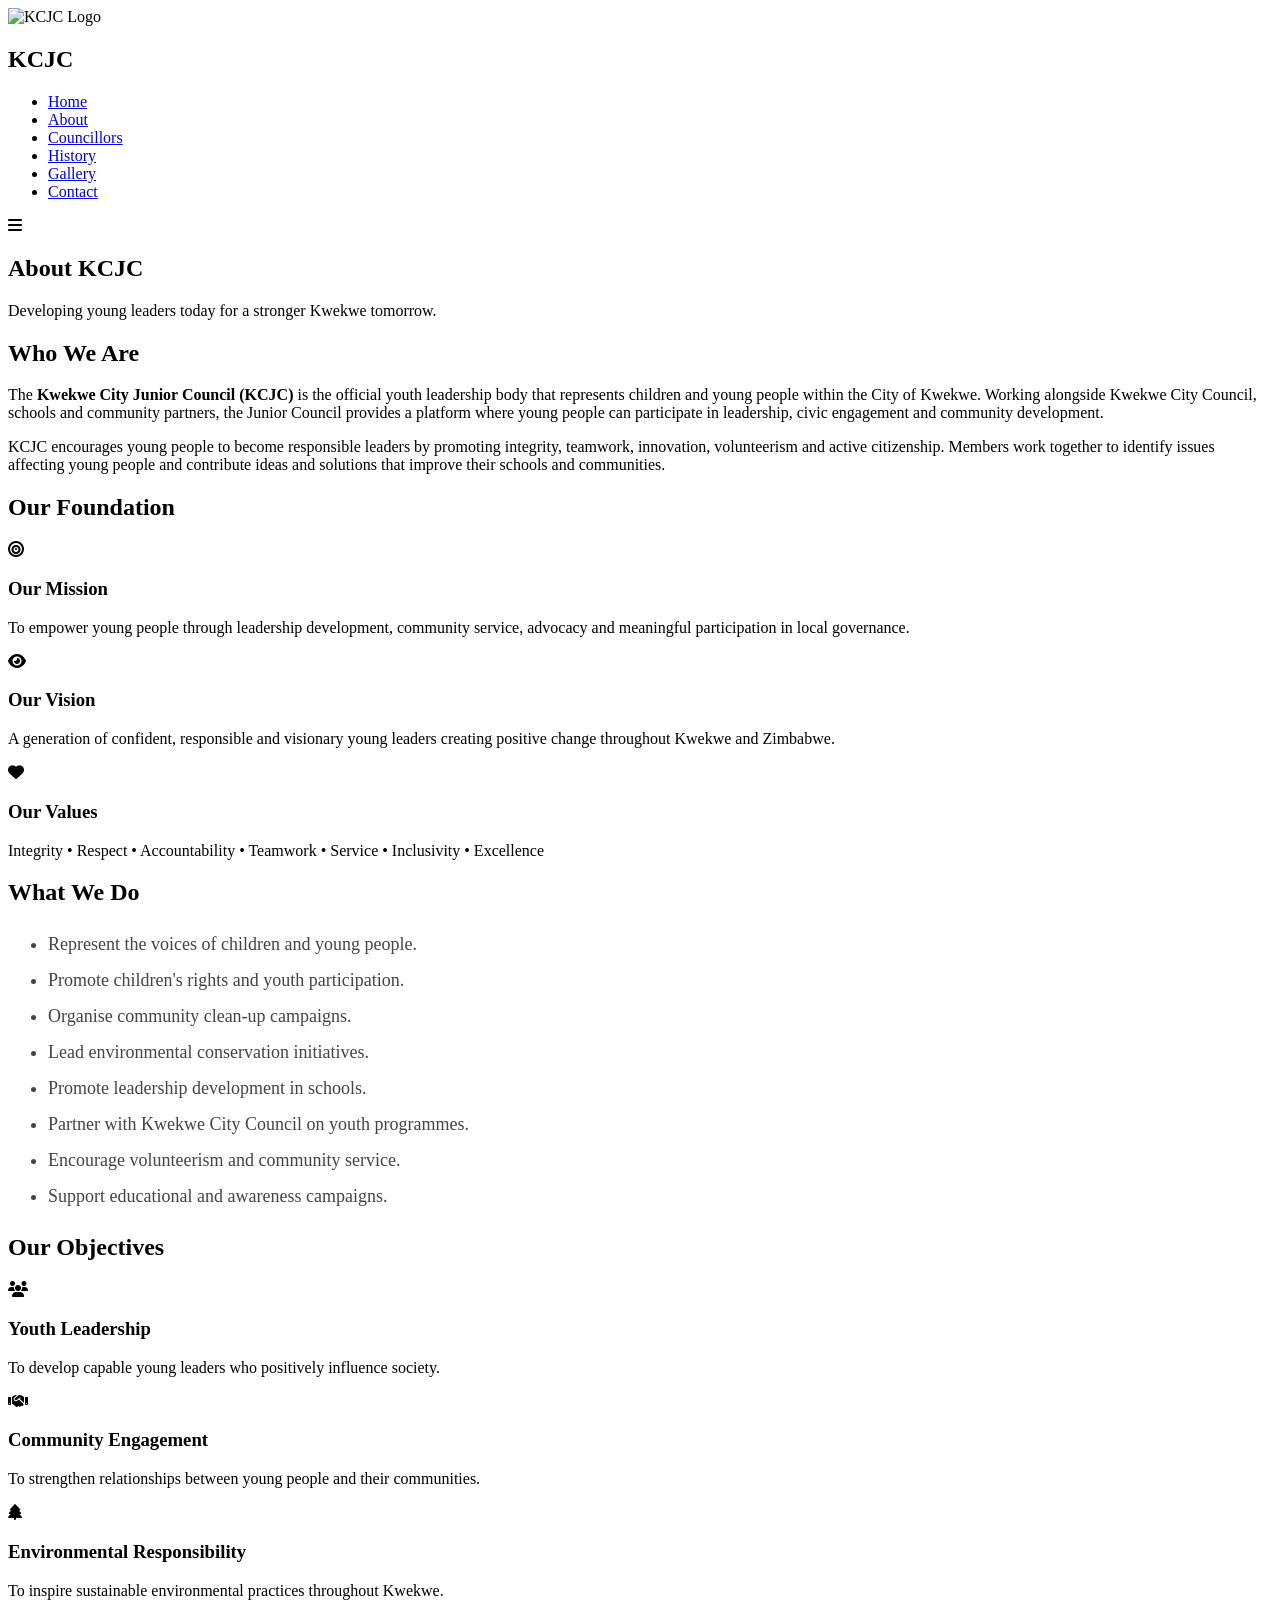
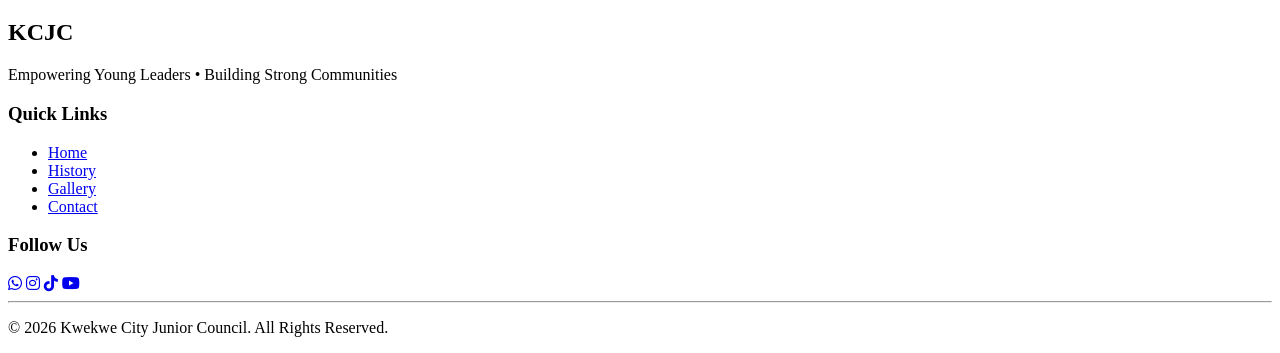
==== about.html @ a3c8c60a "Initial webpage upload" ====
<!DOCTYPE html>
<html lang="en">

<head>

<meta charset="UTF-8">
<meta name="viewport" content="width=device-width, initial-scale=1.0">

<title>KCJC | About Us</title>

<link rel="stylesheet" href="css/index.css">

<link href="https://fonts.googleapis.com/css2?family=Poppins:wght@300;400;500;600;700;800&display=swap" rel="stylesheet">

<link rel="stylesheet"
href="https://cdnjs.cloudflare.com/ajax/libs/font-awesome/6.5.2/css/all.min.css">

</head>

<body>

<!-- ================= NAVIGATION ================= -->

<header>

<nav class="navbar">

<div class="logo">

<img src="images/logo.png" alt="KCJC Logo">

<h2>KCJC</h2>

</div>

<ul class="nav-links">

<li><a href="index.html">Home</a></li>

<li><a href="about.html" class="active">About</a></li>

<li><a href="councillors.html">Councillors</a></li>

<li><a href="history.html">History</a></li>

<li><a href="gallery.html">Gallery</a></li>

<li><a href="contact.html">Contact</a></li>

</ul>

<div class="hamburger">

<i class="fas fa-bars"></i>

</div>

</nav>

</header>

<!-- ================= HERO ================= -->

<section class="hero">

<div class="overlay"></div>

<div class="hero-content">

<h1>About KCJC</h1>

<p>
Developing young leaders today for a stronger Kwekwe tomorrow.
</p>

</div>

</section>

<!-- ================= ABOUT ================= -->

<section class="history">

<div class="container">

<h2>Who We Are</h2>

<p>

The <strong>Kwekwe City Junior Council (KCJC)</strong> is the official youth leadership body that represents children and young people within the City of Kwekwe. Working alongside Kwekwe City Council, schools and community partners, the Junior Council provides a platform where young people can participate in leadership, civic engagement and community development.

</p>

<p>

KCJC encourages young people to become responsible leaders by promoting integrity, teamwork, innovation, volunteerism and active citizenship. Members work together to identify issues affecting young people and contribute ideas and solutions that improve their schools and communities.

</p>

</div>

</section>

<!-- ================= MISSION VISION VALUES ================= -->

<section class="projects">

<h2>Our Foundation</h2>

<div class="project-grid">

<div class="project">

<i class="fas fa-bullseye"></i>

<h3>Our Mission</h3>

<p>

To empower young people through leadership development, community service, advocacy and meaningful participation in local governance.

</p>

</div>

<div class="project">

<i class="fas fa-eye"></i>

<h3>Our Vision</h3>

<p>

A generation of confident, responsible and visionary young leaders creating positive change throughout Kwekwe and Zimbabwe.

</p>

</div>

<div class="project">

<i class="fas fa-heart"></i>

<h3>Our Values</h3>

<p>

Integrity • Respect • Accountability • Teamwork • Service • Inclusivity • Excellence

</p>

</div>

</div>

</section>

<!-- ================= WHAT WE DO ================= -->

<section class="history">

<div class="container">

<h2>What We Do</h2>

<ul style="font-size:18px; line-height:2; color:#444;">

<li>Represent the voices of children and young people.</li>

<li>Promote children's rights and youth participation.</li>

<li>Organise community clean-up campaigns.</li>

<li>Lead environmental conservation initiatives.</li>

<li>Promote leadership development in schools.</li>

<li>Partner with Kwekwe City Council on youth programmes.</li>

<li>Encourage volunteerism and community service.</li>

<li>Support educational and awareness campaigns.</li>

</ul>

</div>

</section>

<!-- ================= OBJECTIVES ================= -->

<section class="projects">

<h2>Our Objectives</h2>

<div class="project-grid">

<div class="project">

<i class="fas fa-users"></i>

<h3>Youth Leadership</h3>

<p>
To develop capable young leaders who positively influence society.
</p>

</div>

<div class="project">

<i class="fas fa-handshake"></i>

<h3>Community Engagement</h3>

<p>
To strengthen relationships between young people and their communities.
</p>

</div>

<div class="project">

<i class="fas fa-tree"></i>

<h3>Environmental Responsibility</h3>

<p>
To inspire sustainable environmental practices throughout Kwekwe.
</p>

</div>

</div>

</section>

<!-- ================= FOOTER ================= -->

<footer>

<div class="footer-content">

<div class="footer-logo">

<h2>KCJC</h2>

<p>
Empowering Young Leaders • Building Strong Communities
</p>

</div>

<div class="footer-links">

<h3>Quick Links</h3>

<ul>

<li><a href="index.html">Home</a></li>

<li><a href="history.html">History</a></li>

<li><a href="gallery.html">Gallery</a></li>

<li><a href="contact.html">Contact</a></li>

</ul>

</div>

<div class="footer-social">

<h3>Follow Us</h3>

<a href="#"><i class="fab fa-whatsapp"></i></a>

<a href="#"><i class="fab fa-instagram"></i></a>

<a href="#"><i class="fab fa-tiktok"></i></a>

<a href="#"><i class="fab fa-youtube"></i></a>

</div>

</div>

<hr>

<p class="copyright">

© 2026 Kwekwe City Junior Council. All Rights Reserved.

</p>

</footer>

<script src="js/script.js"></script>

</body>

</html>
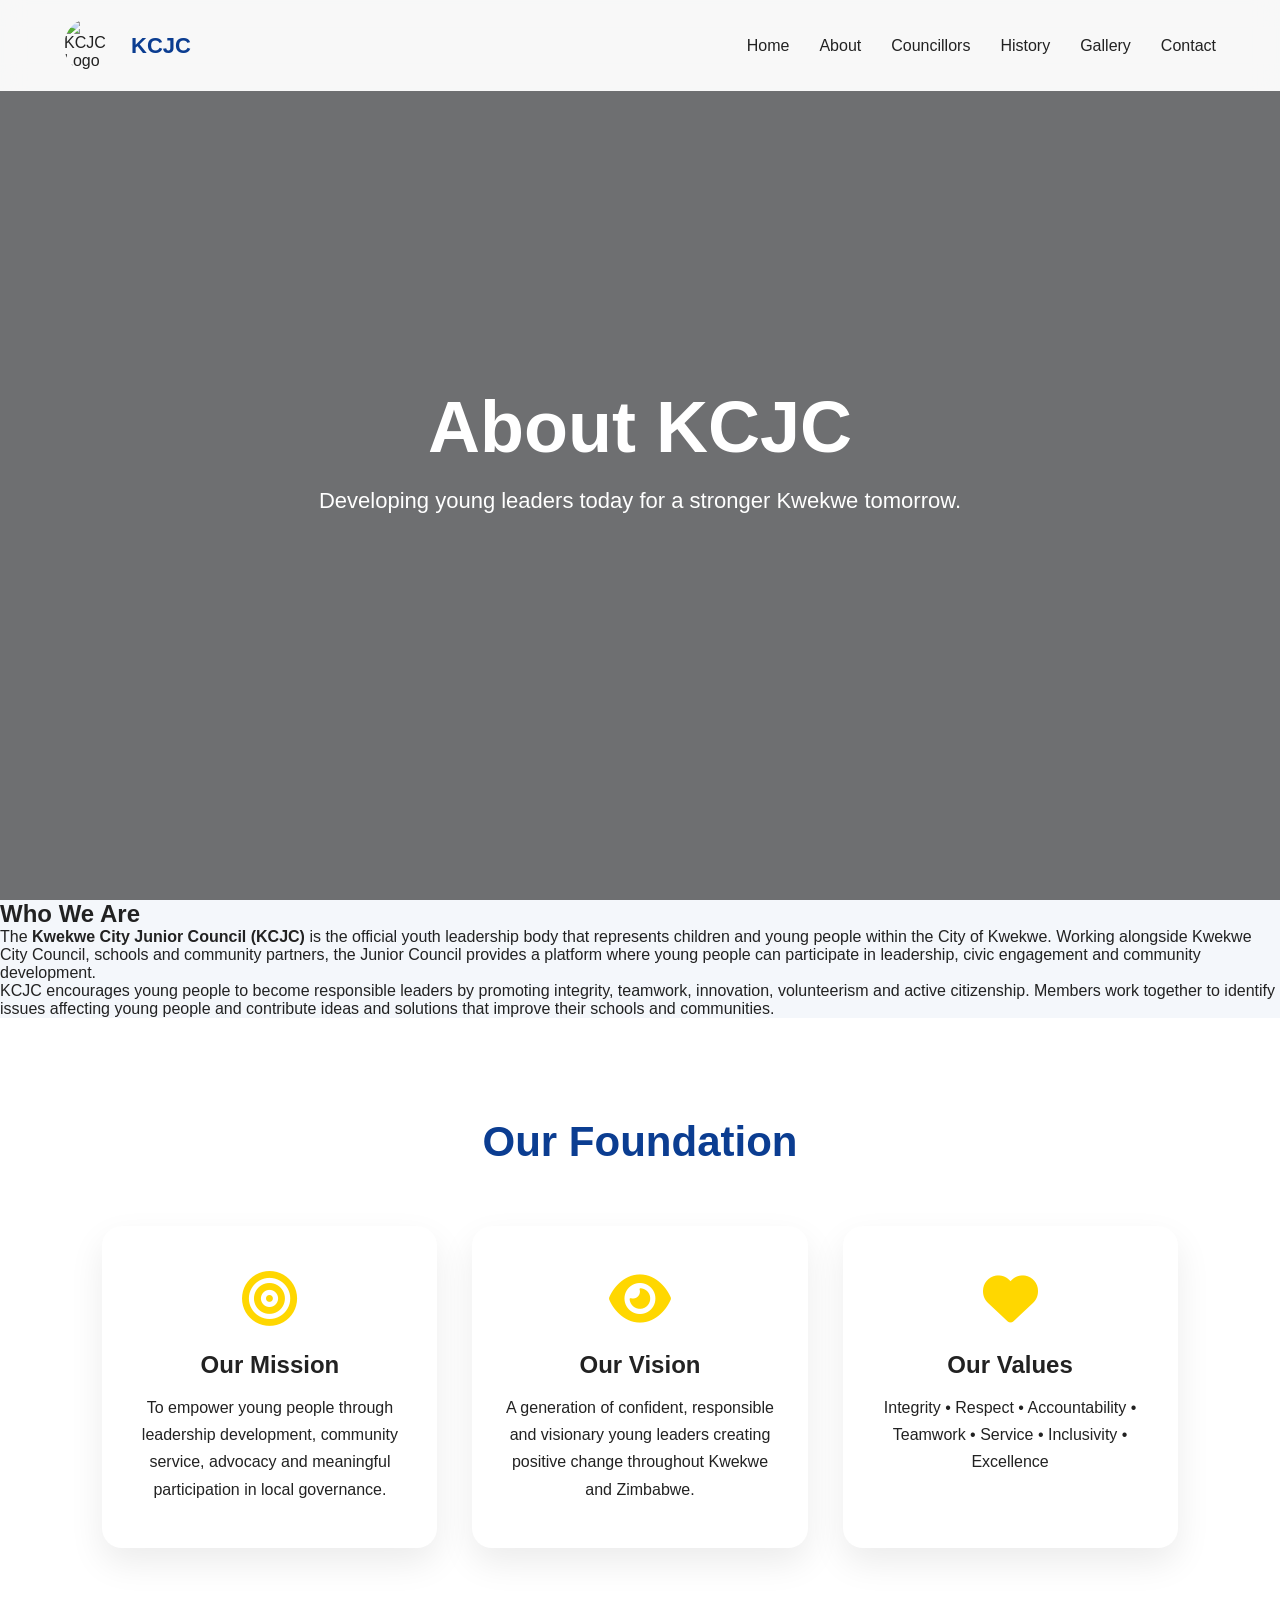
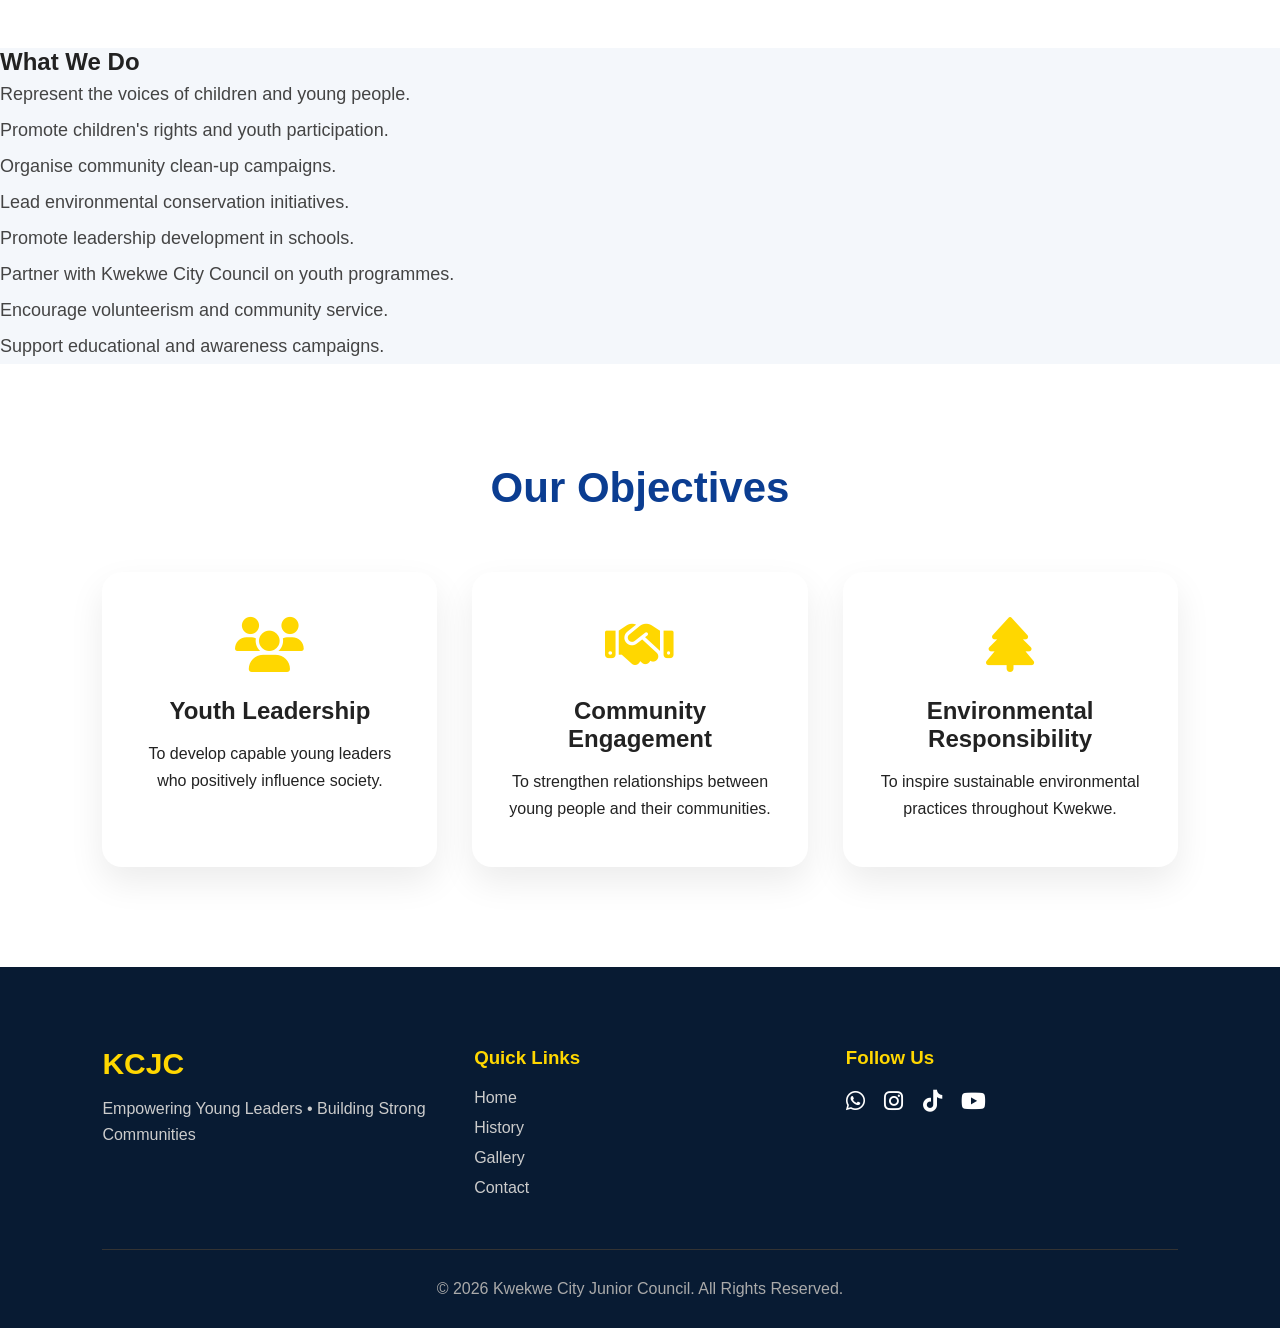
==== commit cba87550: "Update about.html" ====
--- a/about.html
+++ b/about.html
@@ -8,7 +8,7 @@
 
 <title>KCJC | About Us</title>
 
-<link rel="stylesheet" href="css/index.css">
+<link rel="stylesheet" href="index.css">
 
 <link href="https://fonts.googleapis.com/css2?family=Poppins:wght@300;400;500;600;700;800&display=swap" rel="stylesheet">
 
@@ -299,4 +299,4 @@
 
 </body>
 
-</html>+</html>
--- a/index.css
+++ b/index.css
@@ -0,0 +1,617 @@
+/* ==========================================
+   KWEKWE CITY JUNIOR COUNCIL
+   STYLE.CSS
+   PART 1
+========================================== */
+*{
+    margin:0;
+    padding:0;
+    box-sizing:border-box;
+}
+html{
+    scroll-behavior:smooth;
+}
+body{
+    font-family:'Poppins',sans-serif;
+    background:#f4f7fb;
+    color:#222;
+    overflow-x:hidden;
+}
+/* COLORS */
+:root{
+--primary:#0b3d91;
+--secondary:#FFD700;
+--dark:#081b33;
+--light:#ffffff;
+--grey:#777;
+--background:#f4f7fb;
+}
+/* LOADER */
+#loader{
+position:fixed;
+width:100%;
+height:100vh;
+background:var(--dark);
+display:flex;
+justify-content:center;
+align-items:center;
+z-index:99999;
+}
+#loader h1{
+font-size:70px;
+color:white;
+letter-spacing:8px;
+}
+/* NAVIGATION */
+header{
+position:fixed;
+top:0;
+width:100%;
+background:rgba(255,255,255,.95);
+backdrop-filter:blur(12px);
+z-index:1000;
+}
+.navbar{
+width:90%;
+margin:auto;
+display:flex;
+justify-content:space-between;
+align-items:center;
+padding:18px 0;
+}
+.logo{
+display:flex;
+align-items:center;
+gap:12px;
+}
+.logo img{
+width:55px;
+height:55px;
+border-radius:50%;
+}
+.logo h2{
+font-size:22px;
+color:var(--primary);
+}
+.nav-links{
+display:flex;
+gap:30px;
+list-style:none;
+}
+.nav-links li a{
+text-decoration:none;
+color:#222;
+font-weight:500;
+transition:.3s;
+}
+.nav-links li a:hover{
+color:var(--primary);
+}
+.hamburger{
+display:none;
+font-size:28px;
+cursor:pointer;
+}
+/* HERO */
+.hero{
+height:100vh;
+background:url("../images/hero.jpg") center/cover;
+position:relative;
+display:flex;
+justify-content:center;
+align-items:center;
+text-align:center;
+}
+.overlay{
+position:absolute;
+width:100%;
+height:100%;
+background:rgba(0,0,0,.55);
+}
+.hero-content{
+position:relative;
+color:white;
+z-index:2;
+}
+.hero-content h1{
+font-size:72px;
+font-weight:800;
+margin-bottom:20px;
+}
+.hero-content p{
+font-size:22px;
+max-width:700px;
+margin:auto;
+}
+/* BUTTONS */
+.buttons{
+margin-top:40px;
+}
+.btn{
+display:inline-block;
+padding:15px 35px;
+background:var(--secondary);
+color:black;
+font-weight:600;
+text-decoration:none;
+border-radius:40px;
+margin-right:15px;
+transition:.4s;
+}
+.btn:hover{
+transform:translateY(-6px);
+box-shadow:0 12px 30px rgba(0,0,0,.3);
+}
+.btn2{
+display:inline-block;
+padding:15px 35px;
+border:2px solid white;
+color:white;
+border-radius:40px;
+text-decoration:none;
+transition:.4s;
+}
+.btn2:hover{
+background:white;
+color:black;
+}
+/* STATISTICS */
+.stats{
+padding:80px 8%;
+display:grid;
+grid-template-columns:repeat(4,1fr);
+gap:30px;
+background:white;
+}
+.stat{
+background:white;
+padding:40px;
+text-align:center;
+border-radius:20px;
+box-shadow:0 15px 40px rgba(0,0,0,.08);
+transition:.4s;
+}
+.stat:hover{
+transform:translateY(-10px);
+}
+.stat h2{
+font-size:48px;
+color:var(--primary);
+}
+.stat p{
+margin-top:10px;
+color:var(--grey);
+}
+/* ABOUT */
+.about-preview{
+padding:120px 8%;
+display:grid;
+grid-template-columns:1fr 1fr;
+gap:70px;
+align-items:center;
+}
+.about-preview img{
+width:100%;
+border-radius:20px;
+box-shadow:0 20px 50px rgba(0,0,0,.15);
+}
+.about-preview h2{
+font-size:45px;
+margin-bottom:25px;
+color:var(--primary);
+}
+.about-preview p{
+line-height:1.8;
+color:#555;
+margin-bottom:30px;
+}
+/* SECTION TITLES */
+.title{
+text-align:center;
+font-size:42px;
+margin-bottom:15px;
+color:var(--primary);
+}
+.subtitle{
+text-align:center;
+margin-bottom:50px;
+color:#666;
+}
+/* ==========================================
+   PART 2
+   Executive • Projects • Gallery • News
+==========================================*/
+/* EXECUTIVE SECTION */
+.executive{
+    padding:100px 8%;
+    background:#eef4fb;
+}
+.cards{
+    margin-top:60px;
+    display:grid;
+    grid-template-columns:repeat(auto-fit,minmax(260px,1fr));
+    gap:35px;
+}
+.card{
+    background:#fff;
+    border-radius:20px;
+    overflow:hidden;
+    text-align:center;
+    box-shadow:0 15px 35px rgba(0,0,0,.08);
+    transition:.4s ease;
+}
+.card:hover{
+    transform:translateY(-12px);
+    box-shadow:0 20px 50px rgba(0,0,0,.15);
+}
+.card img{
+    width:100%;
+    height:320px;
+    object-fit:cover;
+}
+.card h3{
+    margin-top:25px;
+    color:#0b3d91;
+    font-size:24px;
+}
+.card p{
+    margin:15px 25px 30px;
+    color:#666;
+    line-height:1.6;
+}
+/* PROJECTS */
+.projects{
+    padding:100px 8%;
+    background:#fff;
+}
+.projects h2{
+    text-align:center;
+    font-size:42px;
+    color:#0b3d91;
+    margin-bottom:60px;
+}
+.project-grid{
+    display:grid;
+    grid-template-columns:repeat(auto-fit,minmax(250px,1fr));
+    gap:35px;
+}
+.project{
+    background:#fff;
+    padding:45px 30px;
+    text-align:center;
+    border-radius:20px;
+    box-shadow:0 15px 35px rgba(0,0,0,.08);
+    transition:.4s;
+}
+.project:hover{
+    transform:translateY(-10px);
+    background:#0b3d91;
+    color:#fff;
+}
+.project i{
+    font-size:55px;
+    color:#FFD700;
+    margin-bottom:25px;
+}
+.project:hover i{
+    color:white;
+}
+.project h3{
+    margin-bottom:15px;
+    font-size:24px;
+}
+.project p{
+    line-height:1.7;
+}
+/* GALLERY */
+.gallery{
+    padding:100px 8%;
+    background:#f5f8fc;
+}
+.gallery-grid{
+    display:grid;
+    grid-template-columns:repeat(auto-fit,minmax(280px,1fr));
+    gap:20px;
+    margin-top:50px;
+    margin-bottom:50px;
+}
+.gallery-item{
+    overflow:hidden;
+    border-radius:18px;
+}
+.gallery-item img{
+    width:100%;
+    height:260px;
+    object-fit:cover;
+    transition:.5s;
+    display:block;
+}
+.gallery-item:hover img{
+    transform:scale(1.12);
+}
+/* NEWS */
+.news{
+    padding:100px 8%;
+    background:#fff;
+}
+.news-container{
+    display:grid;
+    grid-template-columns:repeat(auto-fit,minmax(320px,1fr));
+    gap:35px;
+}
+.news-card{
+    background:#fff;
+    border-radius:20px;
+    overflow:hidden;
+    box-shadow:0 15px 35px rgba(0,0,0,.08);
+    transition:.4s;
+}
+.news-card:hover{
+    transform:translateY(-12px);
+}
+.news-card img{
+    width:100%;
+    height:220px;
+    object-fit:cover;
+}
+.news-content{
+    padding:30px;
+}
+.news-content h3{
+    color:#0b3d91;
+    margin-bottom:15px;
+}
+.news-content p{
+    color:#666;
+    line-height:1.7;
+    margin-bottom:20px;
+}
+.news-content a{
+    color:#0b3d91;
+    text-decoration:none;
+    font-weight:600;
+}
+.news-content a:hover{
+    color:#FFD700;
+}
+/* HOVER GLOW */
+.card,
+.project,
+.news-card{
+    position:relative;
+}
+.card::after,
+.project::after,
+.news-card::after{
+    content:"";
+    position:absolute;
+    inset:0;
+    border-radius:20px;
+    opacity:0;
+    transition:.4s;
+    box-shadow:0 0 35px rgba(11,61,145,.25);
+}
+.card:hover::after,
+.project:hover::after,
+.news-card:hover::after{
+    opacity:1;
+}
+/* ==========================================
+   PART 3
+   Testimonials • Contact • Footer
+   Responsive Design • Animations
+==========================================*/
+/* TESTIMONIALS */
+.testimonials{
+    padding:100px 8%;
+    background:#eef4fb;
+}
+.testimonial-container{
+    display:grid;
+    grid-template-columns:repeat(auto-fit,minmax(300px,1fr));
+    gap:30px;
+    margin-top:60px;
+}
+.testimonial{
+    background:#fff;
+    padding:40px;
+    border-radius:20px;
+    box-shadow:0 15px 35px rgba(0,0,0,.08);
+    text-align:center;
+    transition:.4s;
+}
+.testimonial:hover{
+    transform:translateY(-10px);
+}
+.testimonial p{
+    font-style:italic;
+    color:#555;
+    line-height:1.7;
+    margin-bottom:20px;
+}
+.testimonial h4{
+    color:#0b3d91;
+}
+/* SOCIAL SECTION */
+.social-section{
+    padding:100px 8%;
+    text-align:center;
+    background:#fff;
+}
+.social-section h2{
+    font-size:40px;
+    color:#0b3d91;
+    margin-bottom:40px;
+}
+.social-icons{
+    display:flex;
+    justify-content:center;
+    gap:25px;
+    flex-wrap:wrap;
+}
+.social-icons a{
+    width:60px;
+    height:60px;
+    display:flex;
+    align-items:center;
+    justify-content:center;
+    border-radius:50%;
+    background:#0b3d91;
+    color:#fff;
+    font-size:22px;
+    transition:.4s;
+}
+.social-icons a:hover{
+    background:#FFD700;
+    color:#000;
+    transform:translateY(-8px);
+}
+/* CONTACT PREVIEW */
+.contact-preview{
+    padding:120px 8%;
+    display:grid;
+    grid-template-columns:1fr 1fr;
+    gap:60px;
+    align-items:center;
+    background:#f5f8fc;
+}
+.contact-left h2{
+    font-size:42px;
+    color:#0b3d91;
+    margin-bottom:20px;
+}
+.contact-left p{
+    color:#555;
+    line-height:1.8;
+    margin-bottom:25px;
+}
+.contact-left ul{
+    list-style:none;
+    margin-bottom:30px;
+}
+.contact-left ul li{
+    margin-bottom:15px;
+    color:#444;
+}
+.contact-left i{
+    color:#0b3d91;
+    margin-right:10px;
+}
+.contact-right img{
+    width:100%;
+    border-radius:20px;
+    box-shadow:0 20px 50px rgba(0,0,0,.15);
+}
+/* FOOTER */
+footer{
+    background:#081b33;
+    color:#fff;
+    padding:80px 8% 30px;
+}
+.footer-content{
+    display:grid;
+    grid-template-columns:repeat(auto-fit,minmax(250px,1fr));
+    gap:40px;
+    margin-bottom:40px;
+}
+.footer-logo h2{
+    font-size:30px;
+    color:#FFD700;
+    margin-bottom:15px;
+}
+.footer-logo p{
+    color:#ccc;
+    line-height:1.6;
+}
+.footer-links h3,
+.footer-social h3{
+    margin-bottom:20px;
+    color:#FFD700;
+}
+.footer-links ul{
+    list-style:none;
+}
+.footer-links ul li{
+    margin-bottom:12px;
+}
+.footer-links ul li a{
+    color:#ccc;
+    text-decoration:none;
+    transition:.3s;
+}
+.footer-links ul li a:hover{
+    color:#FFD700;
+}
+.footer-social a{
+    color:#fff;
+    font-size:22px;
+    margin-right:15px;
+    transition:.3s;
+}
+.footer-social a:hover{
+    color:#FFD700;
+}
+footer hr{
+    border:0;
+    height:1px;
+    background:#333;
+    margin:30px 0;
+}
+.copyright{
+    text-align:center;
+    color:#aaa;
+}
+/* RESPONSIVE DESIGN */
+@media(max-width:1024px){
+.hero-content h1{
+    font-size:50px;
+}
+.stats{
+    grid-template-columns:repeat(2,1fr);
+}
+.about-preview,
+.contact-preview{
+    grid-template-columns:1fr;
+}
+}
+@media(max-width:768px){
+.nav-links{
+    display:none;
+}
+.hamburger{
+    display:block;
+}
+.hero-content h1{
+    font-size:38px;
+}
+.hero-content p{
+    font-size:18px;
+}
+.stats{
+    grid-template-columns:1fr;
+}
+}
+@media(max-width:480px){
+.btn,
+.btn2{
+    display:block;
+    margin:10px auto;
+}
+.hero-content h1{
+    font-size:32px;
+}
+}
+/* ANIMATIONS */
+@keyframes fadeIn{
+    from{
+        opacity:0;
+        transform:translateY(30px);
+    }
+    to{
+        opacity:1;
+        transform:translateY(0);
+    }
+}
+section{
+    animation:fadeIn 1s ease-in-out;
+}
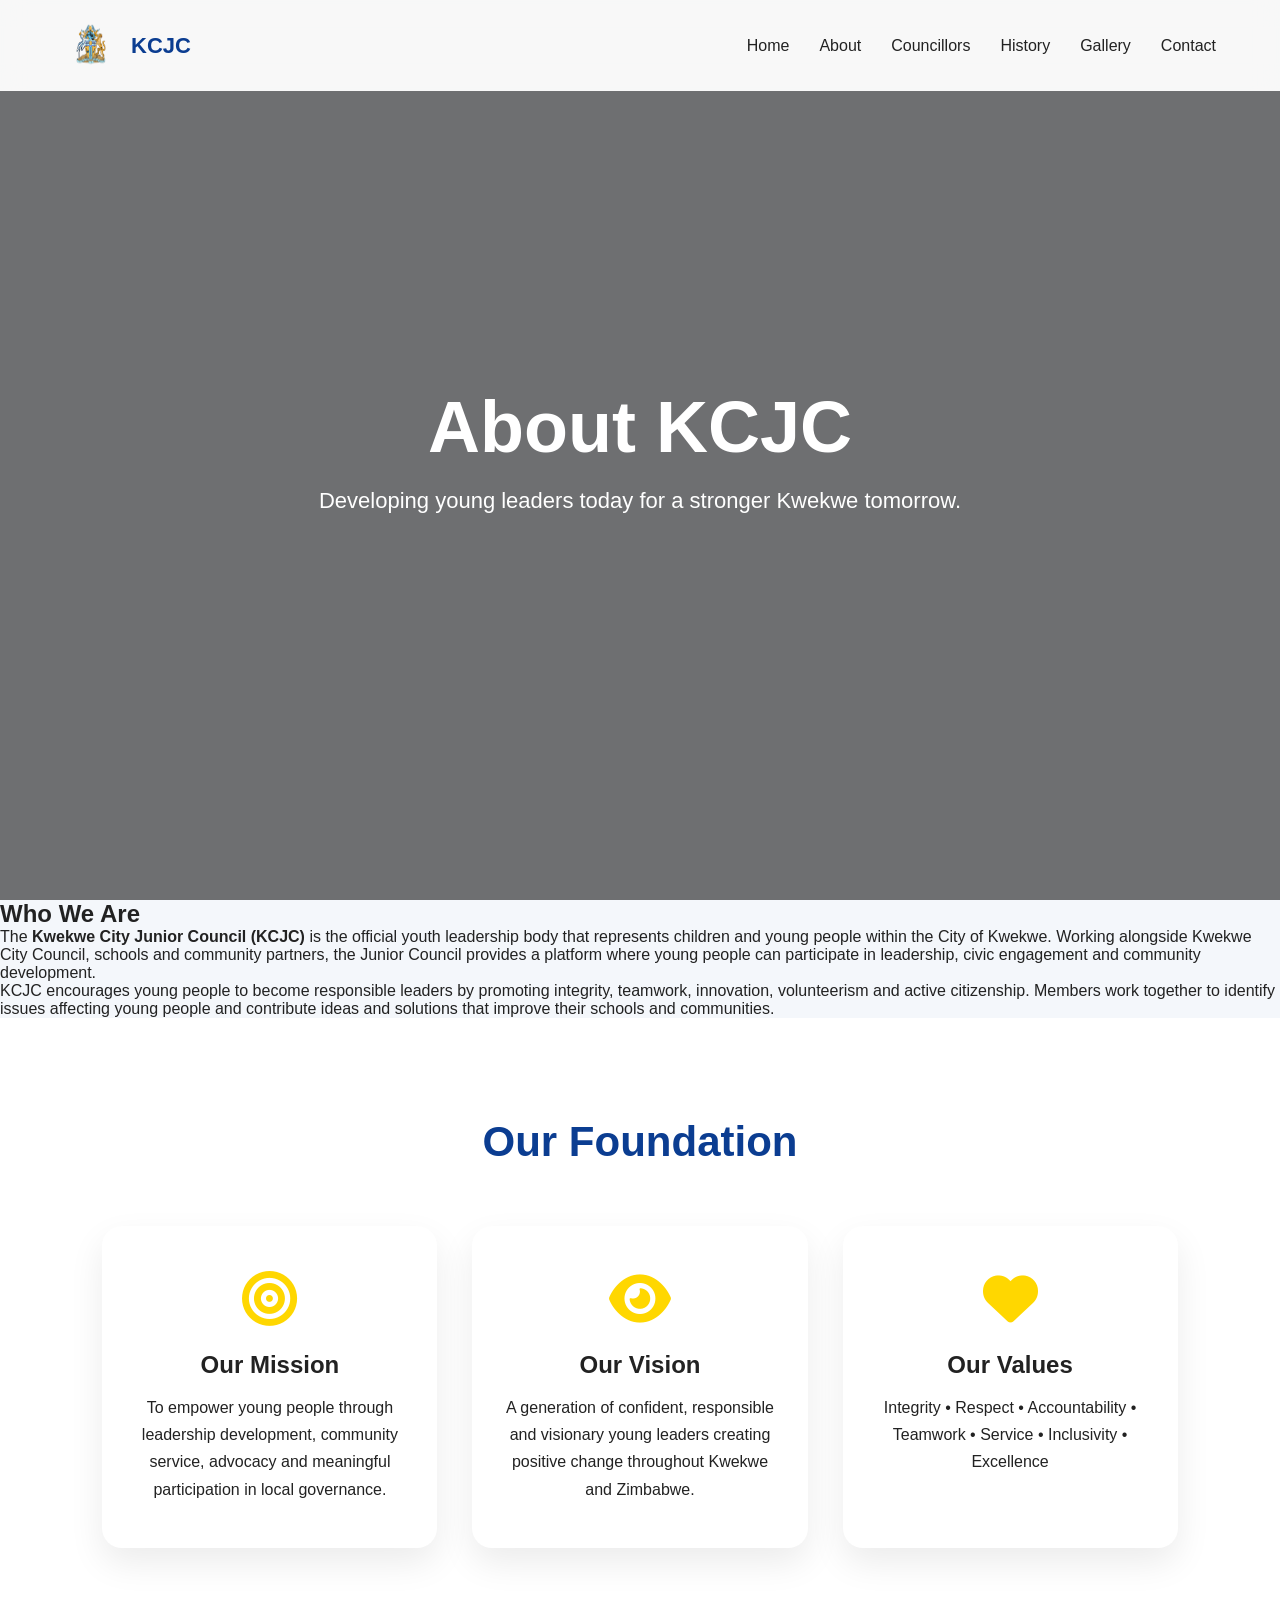
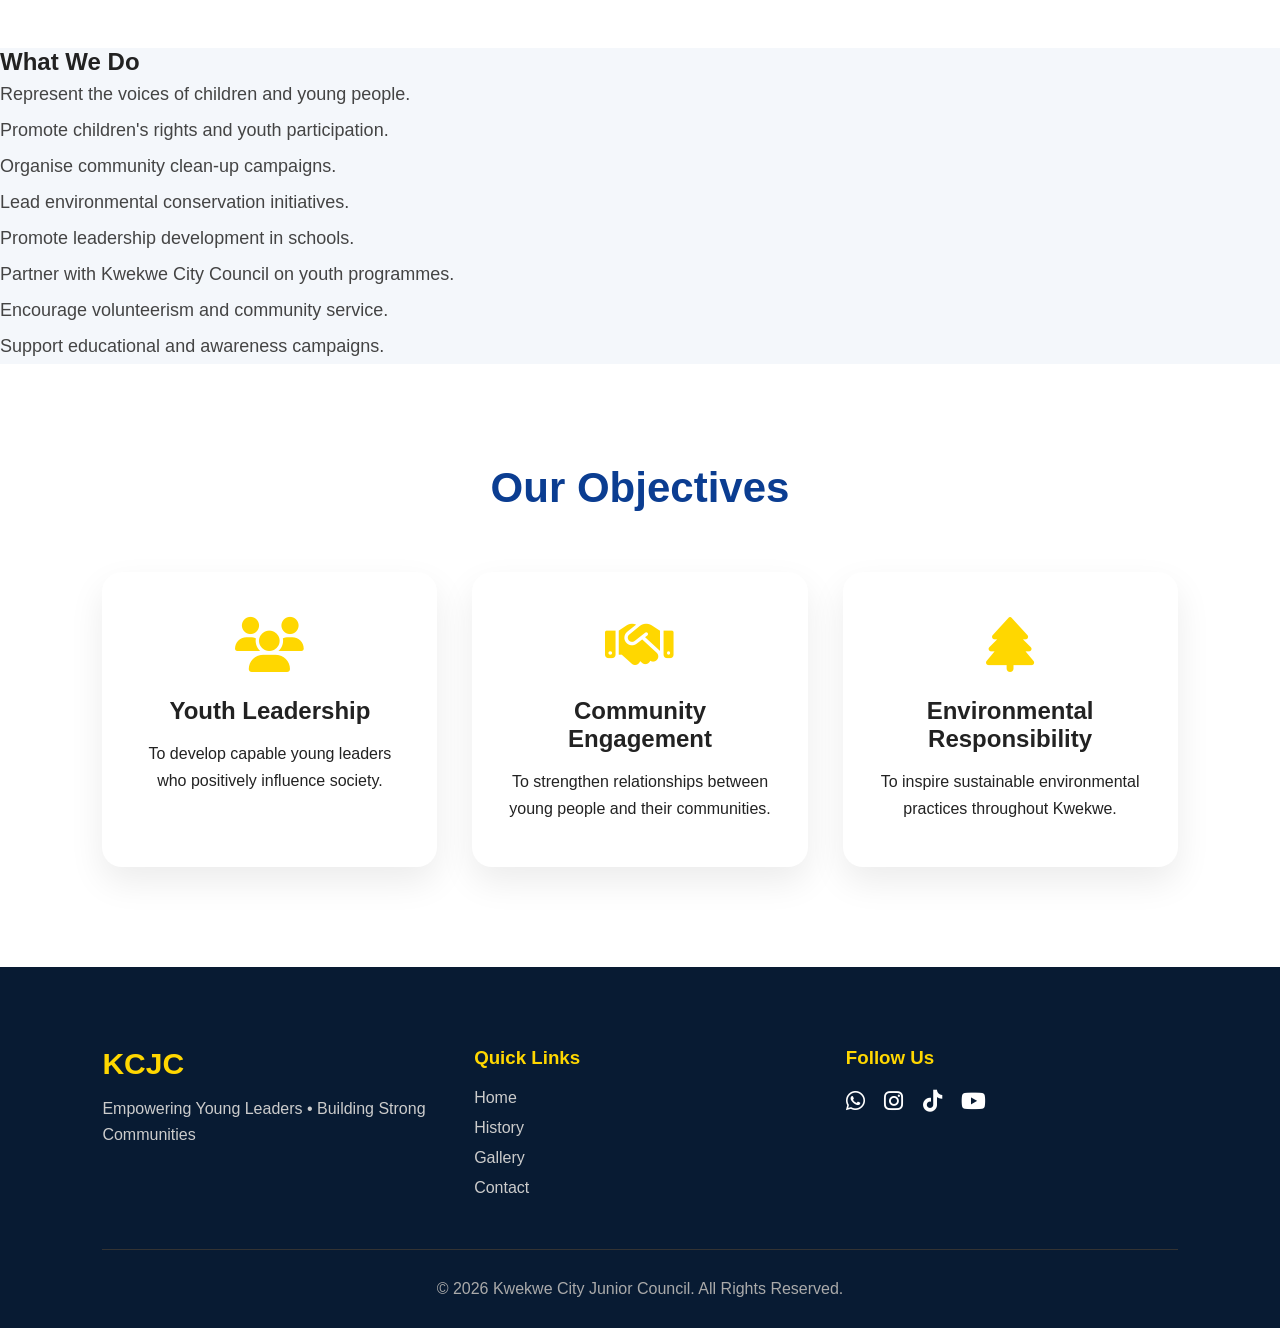
==== commit f8cb8bad: "Update logo image source in about.html" ====
--- a/about.html
+++ b/about.html
@@ -27,7 +27,7 @@
 
 <div class="logo">
 
-<img src="images/logo.png" alt="KCJC Logo">
+<img src="logo.png" alt="KCJC Logo">
 
 <h2>KCJC</h2>
 
@@ -295,7 +295,7 @@
 
 </footer>
 
-<script src="js/script.js"></script>
+<script src="script.js"></script>
 
 </body>
 
